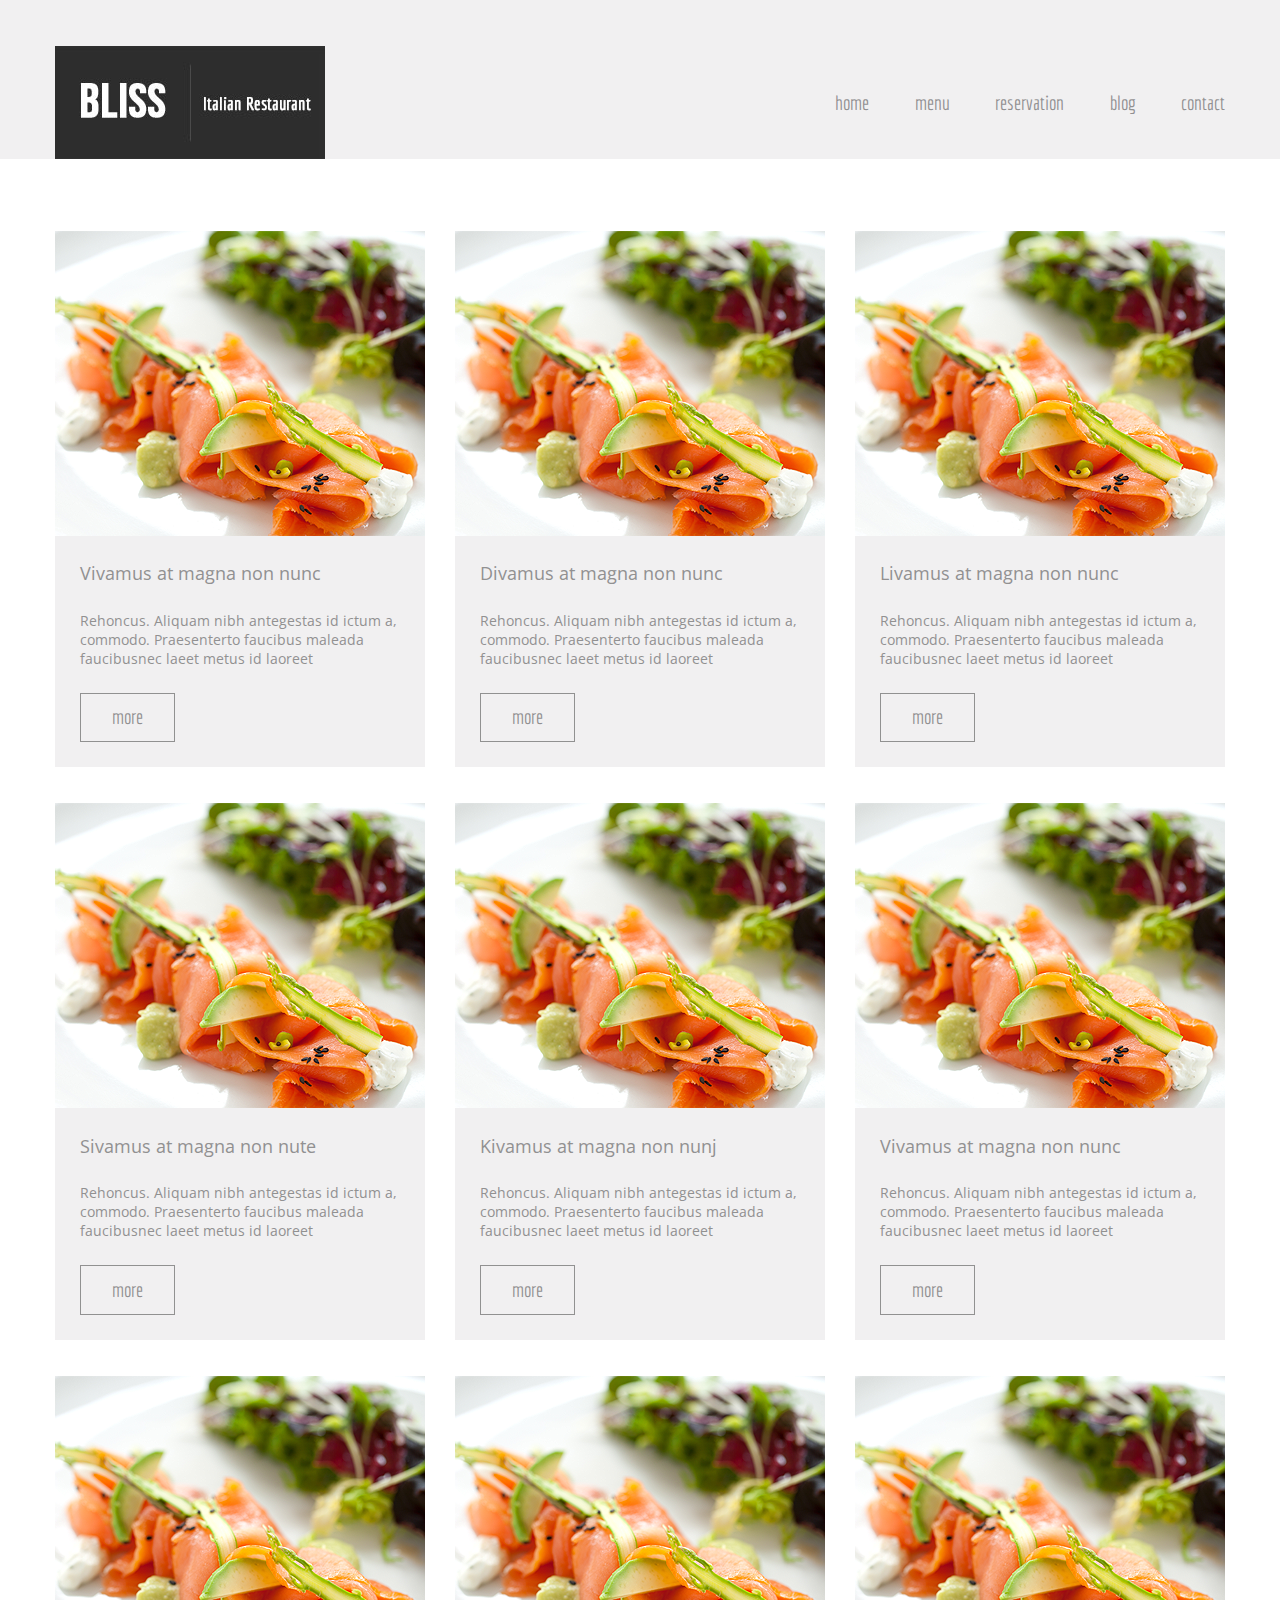
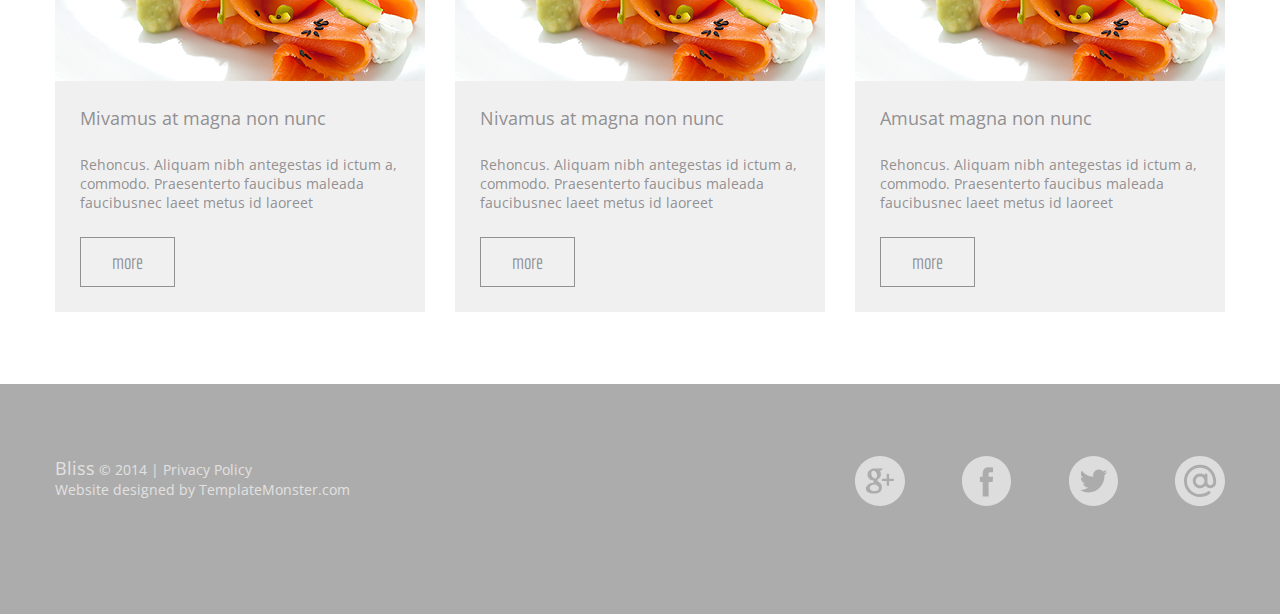
==== menu.html @ d04cbc24 "Add files via upload" ====
<!DOCTYPE html>
<html lang="en">
<head>
	<meta charset="UTF-8">
	<meta name="viewport" content="width=device-width, initial-scale=1">
	<link href="https://fonts.googleapis.com/css?family=Open+Sans" rel="stylesheet">
	<link href="https://fonts.googleapis.com/css?family=Economica" rel="stylesheet">
	<title>Document</title>
	<link rel="stylesheet" href="style/menu.css">

</head>
<body>
    <div class="bg_header">
        <div class="container header-container">
            <a href="" class="logo"><img src="images/logo.jpg" alt="1111" ></a>
            <nav>
                <ul>
                    <li class="menu_bar"><a href="index.html" >home</a></li>
                    <li class="menu_bar"><a href="menu.html">menu</a></li>
                    <li class="menu_bar"><a href="reservation.html">reservation</a></li>
                    <li class="menu_bar"><a href="blog.html">blog</a></li>
                    <li class="menu_bar"><a href="contact.html">contact</a></li>
                </ul>
            </nav>
        </div>
    </div>
    
    <section class="container">
        <div class="dishes">
            <div class="col4"><a href=""><img src="images/service1.png" alt=""></a><h5 class="name_dishes">Vivamus at magna non nunc<p>Rehoncus. Aliquam nibh antegestas id ictum a, commodo. Praesenterto faucibus maleada faucibusnec laeet metus id laoreet </p> <a href="" class="more">more</a></h5></div>
            <div class="col4"><a href=""><img src="images/service1.png" alt=""></a><h5 class="name_dishes">Divamus at magna non nunc<p>Rehoncus. Aliquam nibh antegestas id ictum a, commodo. Praesenterto faucibus maleada faucibusnec laeet metus id laoreet </p> <a href="" class="more">more</a></h5></div>
            <div class="col4"><a href=""><img src="images/service1.png" alt=""></a><h5 class="name_dishes">Livamus at magna non nunc<p>Rehoncus. Aliquam nibh antegestas id ictum a, commodo. Praesenterto faucibus maleada faucibusnec laeet metus id laoreet </p> <a href="" class="more">more</a></h5></div>
            <div class="col4"><a href=""><img src="images/service1.png" alt=""></a><h5 class="name_dishes">Sivamus at magna non nute<p>Rehoncus. Aliquam nibh antegestas id ictum a, commodo. Praesenterto faucibus maleada faucibusnec laeet metus id laoreet </p> <a href="" class="more">more</a></h5></div>
            <div class="col4"><a href=""><img src="images/service1.png" alt=""></a><h5 class="name_dishes">Kivamus at magna non nunj<p>Rehoncus. Aliquam nibh antegestas id ictum a, commodo. Praesenterto faucibus maleada faucibusnec laeet metus id laoreet </p> <a href="" class="more">more</a></h5></div>
            <div class="col4"><a href=""><img src="images/service1.png" alt=""></a><h5 class="name_dishes">Vivamus at magna non nunc<p>Rehoncus. Aliquam nibh antegestas id ictum a, commodo. Praesenterto faucibus maleada faucibusnec laeet metus id laoreet </p> <a href="" class="more">more</a></h5></div>
            <div class="col4"><a href=""><img src="images/service1.png" alt=""></a><h5 class="name_dishes">Mivamus at magna non nunc<p>Rehoncus. Aliquam nibh antegestas id ictum a, commodo. Praesenterto faucibus maleada faucibusnec laeet metus id laoreet </p> <a href="" class="more">more</a></h5></div>
            <div class="col4"><a href=""><img src="images/service1.png" alt=""></a><h5 class="name_dishes">Nivamus at magna non nunc<p>Rehoncus. Aliquam nibh antegestas id ictum a, commodo. Praesenterto faucibus maleada faucibusnec laeet metus id laoreet </p> <a href="" class="more">more</a></h5></div>
            <div class="col4"><a href=""><img src="images/service1.png" alt=""></a><h5 class="name_dishes">Amusat magna non nunc    <p>Rehoncus. Aliquam nibh antegestas id ictum a, commodo. Praesenterto faucibus maleada faucibusnec laeet metus id laoreet </p> <a href="" class="more">more</a></h5></div>
        </div>
    </section>
    
    
    
    
    
    
    
    
    <footer>
        <div class="container row_calendar">
            <div class="col4 footer_info"><span class="big_fsz">Bliss</span> © 2014 | Privacy Policy <br>
            Website designed by TemplateMonster.com
            </div>
            <div class="col4 row_calendar">
                <a href=""><img src="images/google.svg" alt="" class="icons"></a>
                <a href=""><img src="images/facebook.svg" alt="" class="icons"></a>
                <a href=""><img src="images/twitter.svg" alt="" class="icons"></a>
                <a href=""><img src="images/mail.svg" alt="" class="icons"></a>
            </div>
        </div>
    </footer>
---- style/menu.css ----
*{
	padding: 0;
	margin: 0;
	box-sizing: border-box;
}
html{
	font-size: 36px;
}
body{
	font: 0.38rem/1.42 'Open Sans', sans-serif;
	color: #919191;
}
img{
	width: 100%;
	display: block;
	
}
nav{
	width: 33.33%;
}
ul{
	list-style-type: none;
}
p{
    font-size: 0.38rem;
    padding: 0.7rem 0;
}
a{
	text-decoration: none;
	color: #919191;
	font-family: 'Economica', sans-serif;
	font-size: 0.55rem;
	transition: .3s;
}
.menu_bar:hover a{
	color: #5dcc5d;
}

ul{
	display: flex;
	justify-content: space-between;
}

.flex_between{
	display: flex;
	justify-content: space-between;
}
.container{
	width: 100%;
	min-width: 15rem;
	max-width: 32.5rem;
	margin: 0 auto;
}
.col4{
	width: 31.62%;
    margin: 0 0 1rem ;
}




/*header*/
.bg_header{
    background: #f1f0f1;
    margin: 0 auto;
}
header{
	padding-top: 1.13%;
	background-color: #f1f0f1;
}
.header-container{
	background-color: #f1f0f1;
	display: flex;
	justify-content: space-between;
	align-items: center;
	padding-top: 1.285714rem;
}
.logo{
	display: flex;
	align-items: center;
	justify-content: space-around;
	background-color: #2E2D2D;
	color: #FFFFFF;
	width: 23.07%;
}
/*header*/



/*dishes*/
.dishes{
    display: flex;
    justify-content: space-between;
    flex-wrap: wrap;
    padding-top: 2rem;
}
.name_dishes{
    background: #f1f0f1;
    font: 0.5rem 'Open Sans', sans-serif;
    padding: 0.7rem;
}
.more{
	display: flex;
	text-align: center;
	justify-content: center;
	width: 2.638rem;
	padding: 0.27rem 0;
    font: 0.55rem/1.42 Economica, sans-serif;
	border: 0.027rem solid #919191;
	transition: .3s;
}
.more:hover.more{
    color: #ffffff;
	background: #919191;
}
/*dishes*/



/*footer*/
.row_calendar{
    display: flex;
    justify-content: space-between;
}
footer{
    width: 100%;
    padding:  2rem 0;
    margin-top: 1rem;
    background: #adacac;
}
.footer_info{
    color:  #e2e2e2;
}
.big_fsz{
    font: 0.5rem Open Sans, sans-serif;
    color: inherit;
}
.icons{
    width: 1.38rem;
}
.flex{
    display: flex;
}
/*footer*/





@media screen and (max-width:768px){

    .flex_between{
        display: flex;
        flex-direction: column;
        align-items: center;
    }
    
    nav{
        width: 45%;
    }
    .logo{
        width: 35%;
    }
    .col4{
        width: 60%;
        padding-bottom: 1.5rem
    }
    .dishes{
    display: flex;
    justify-content: space-between;
    flex-direction: column;
        align-items: center;
    padding-top: 2rem;
}
    
    
}
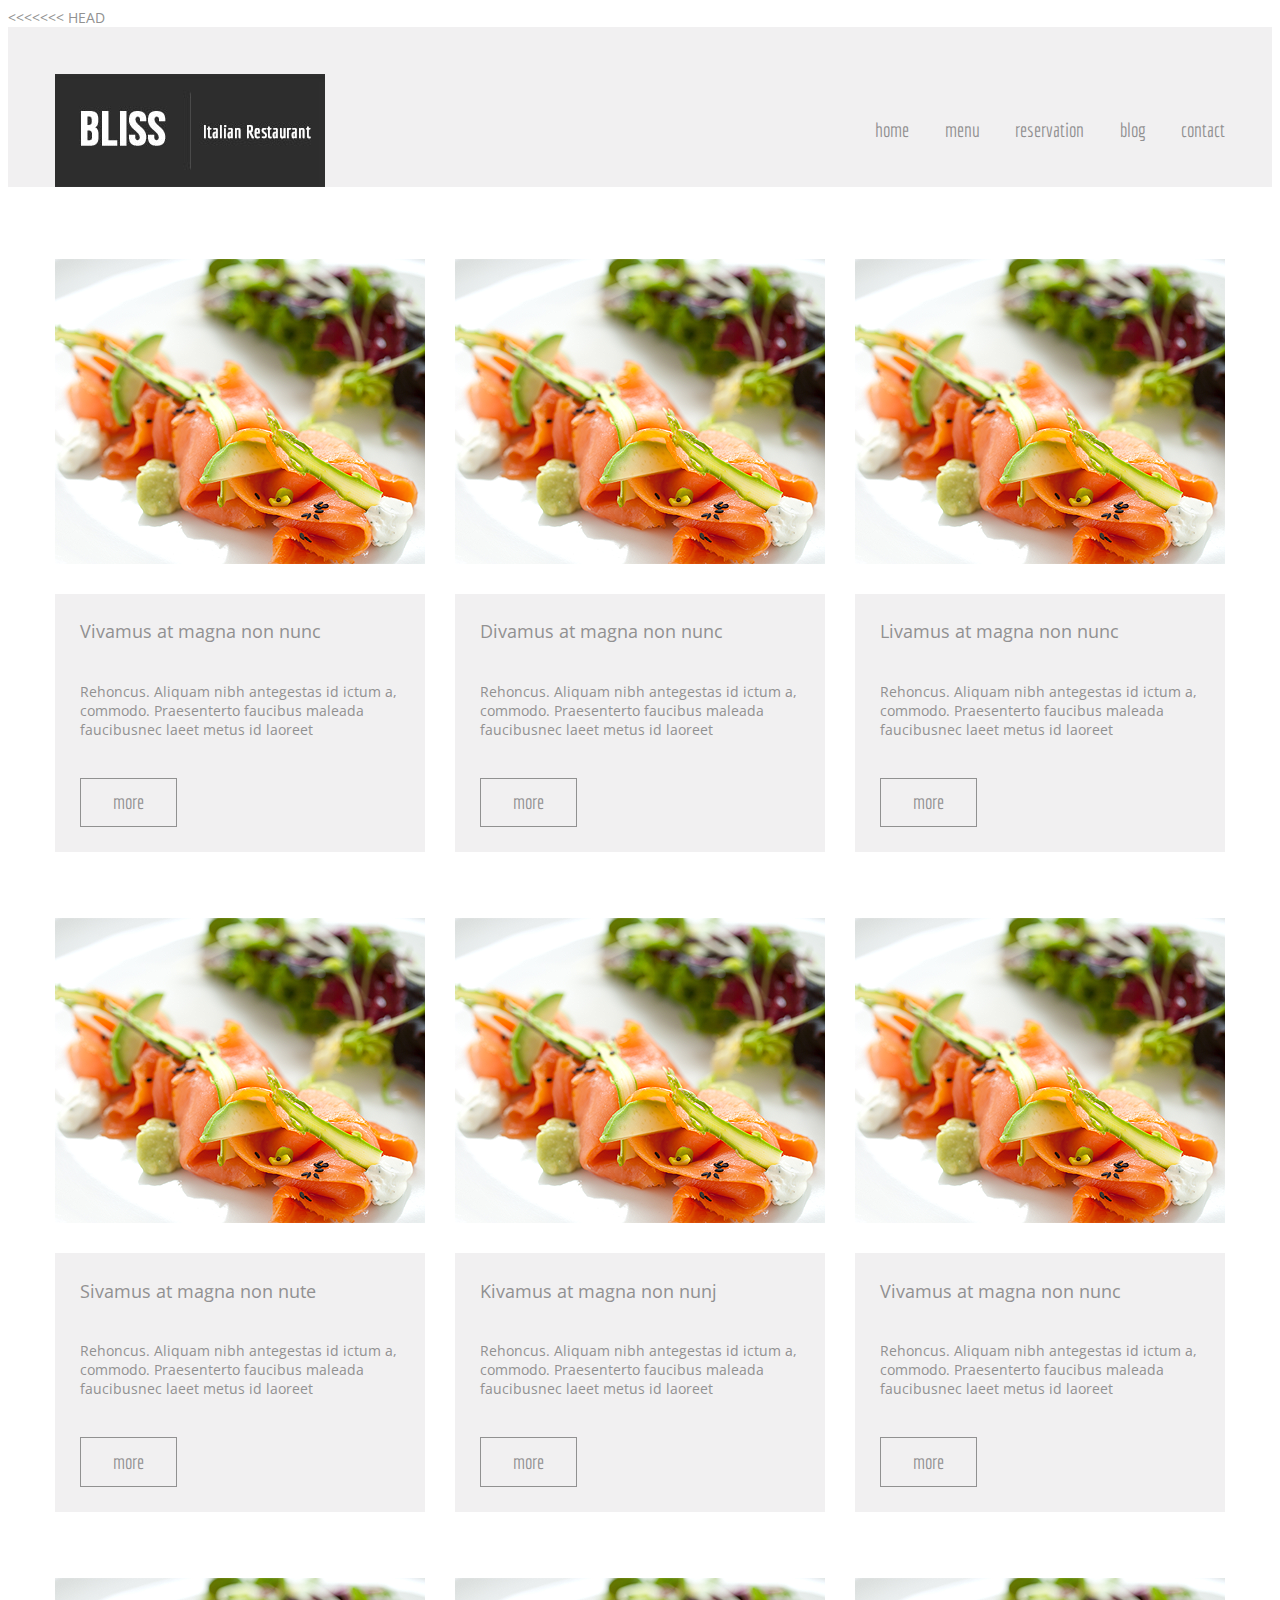
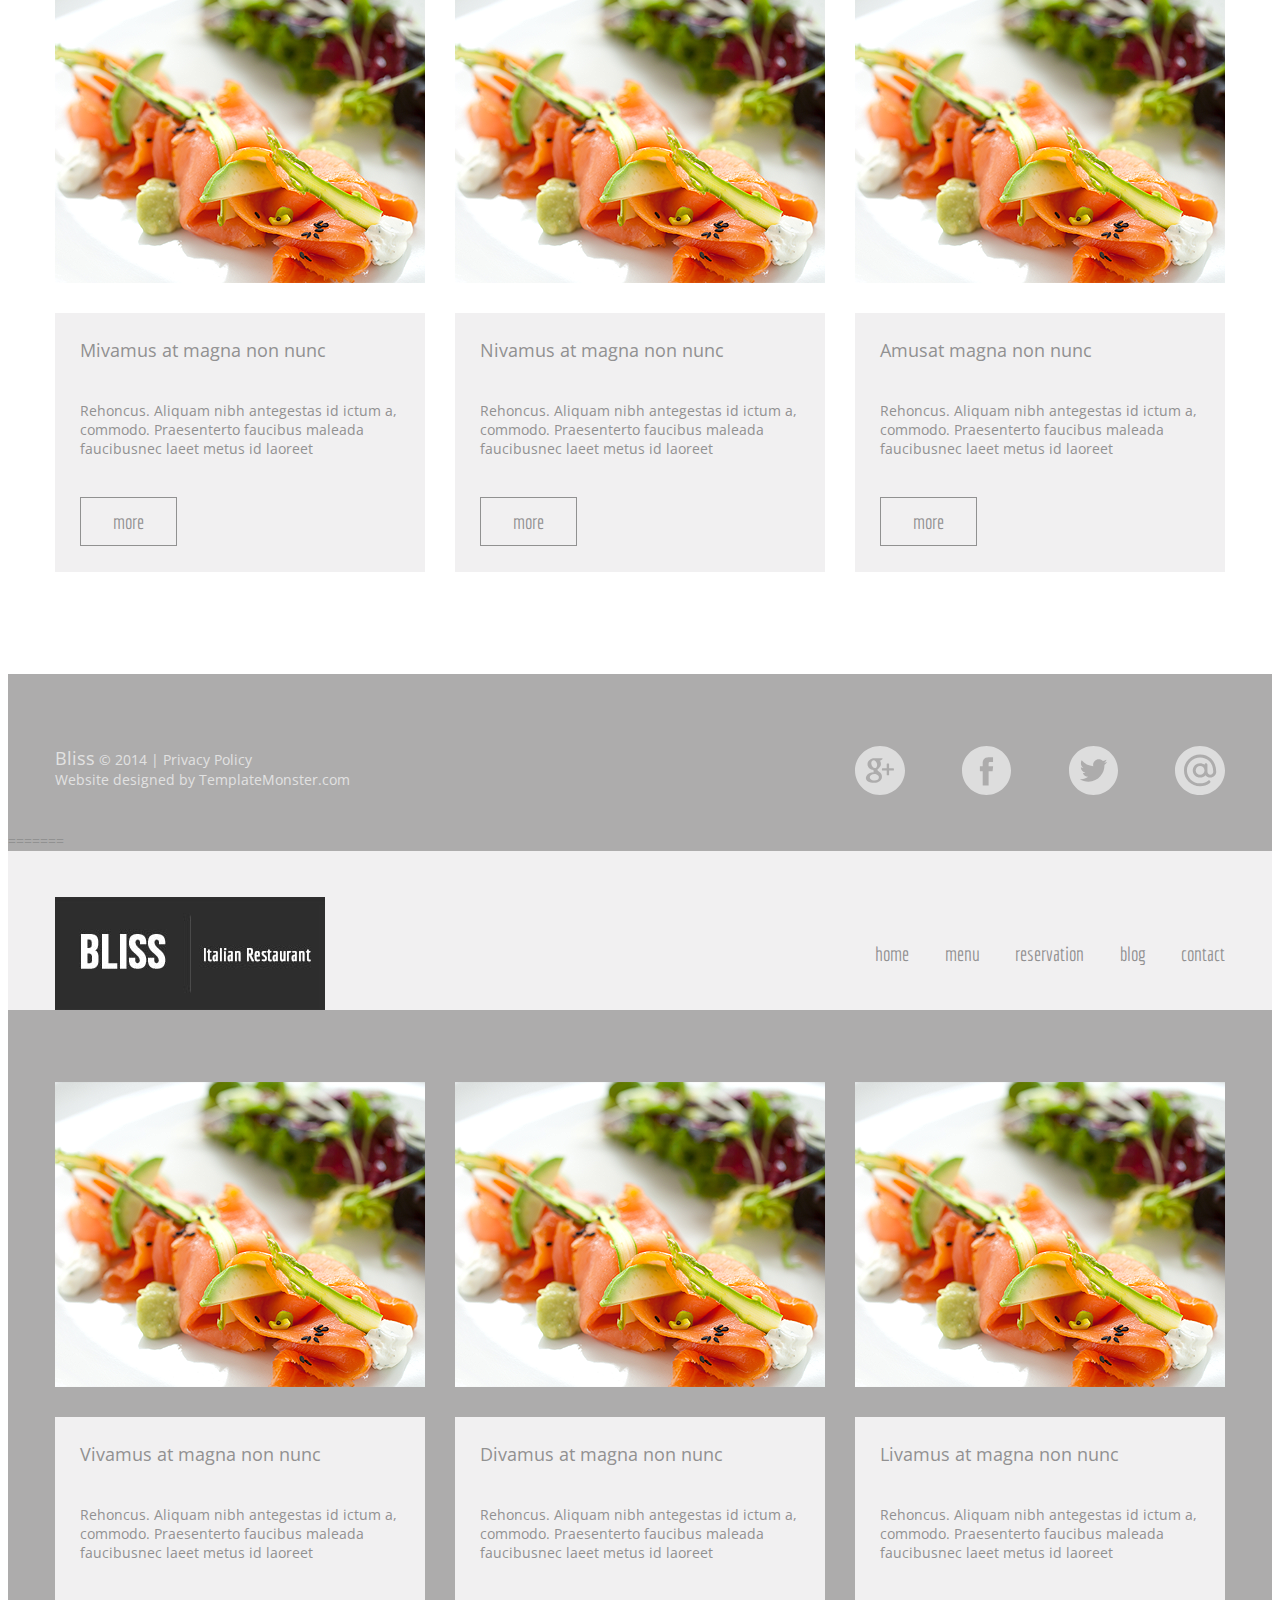
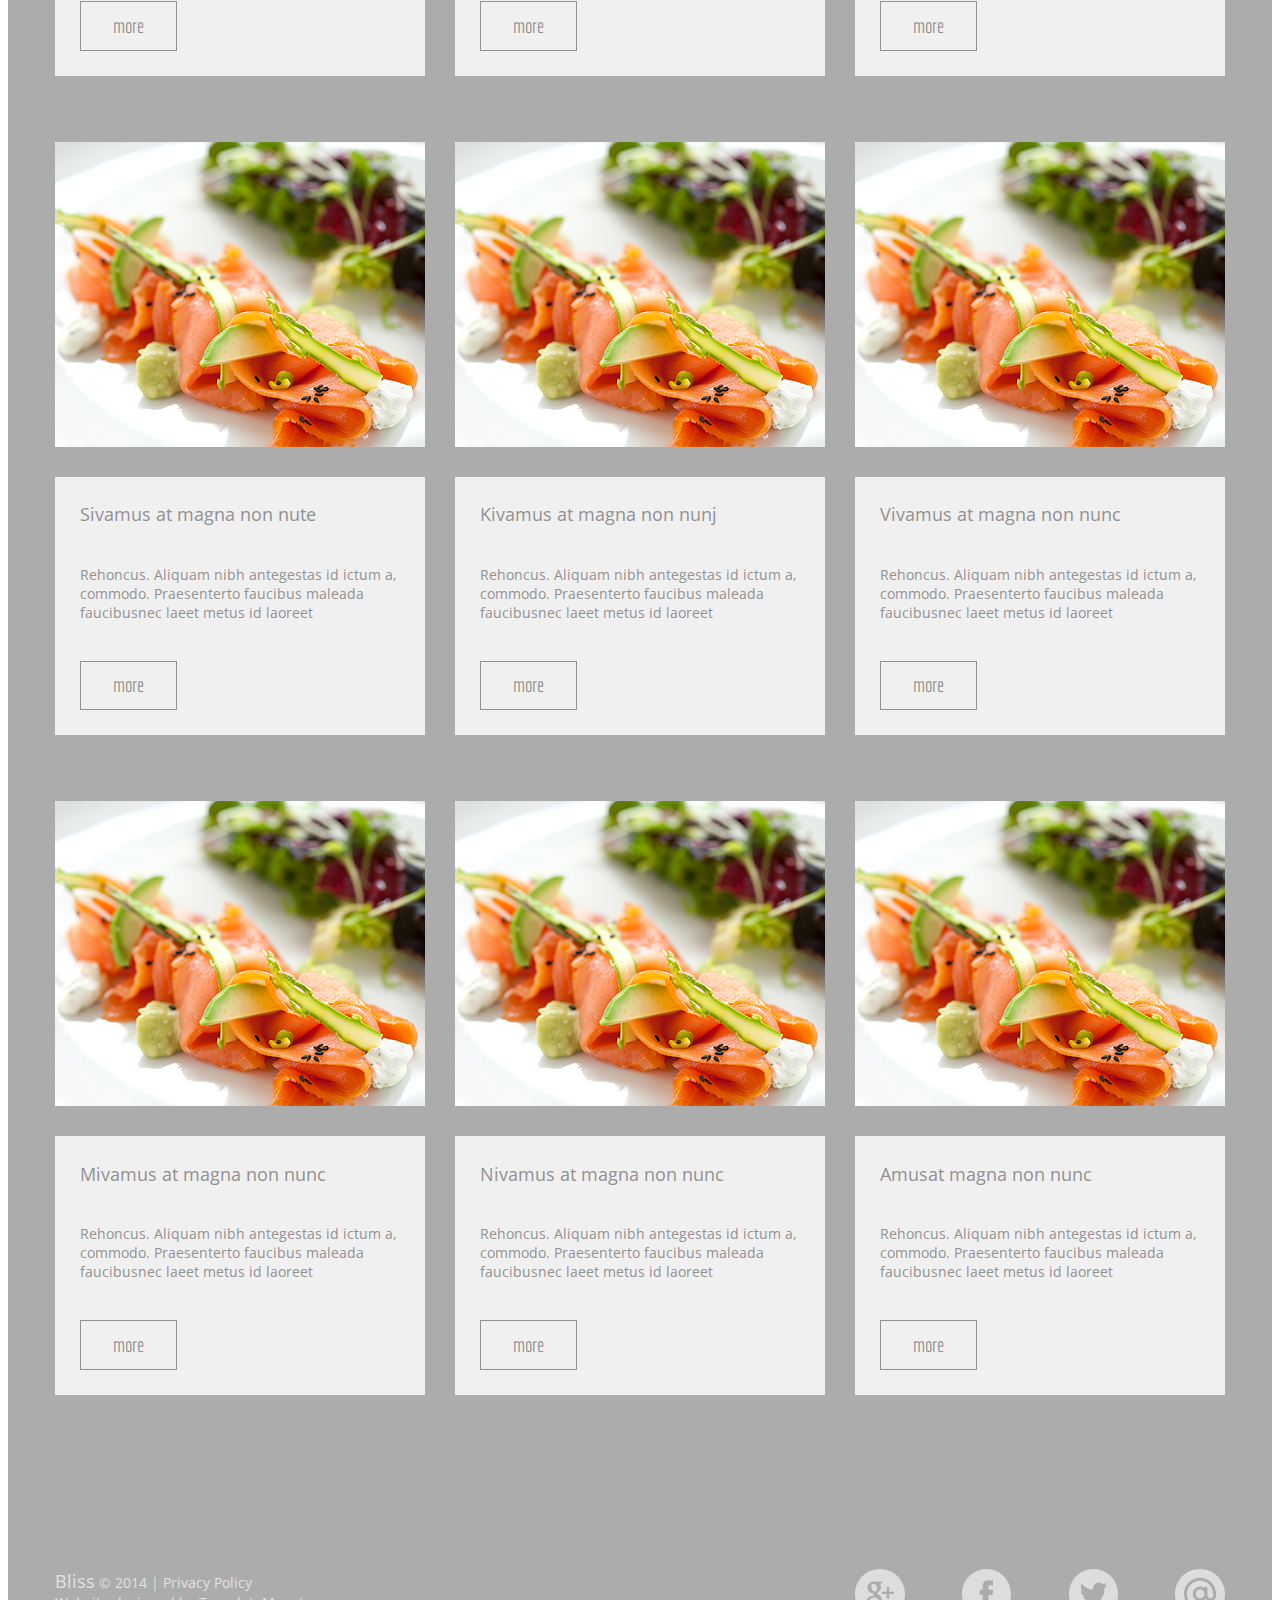
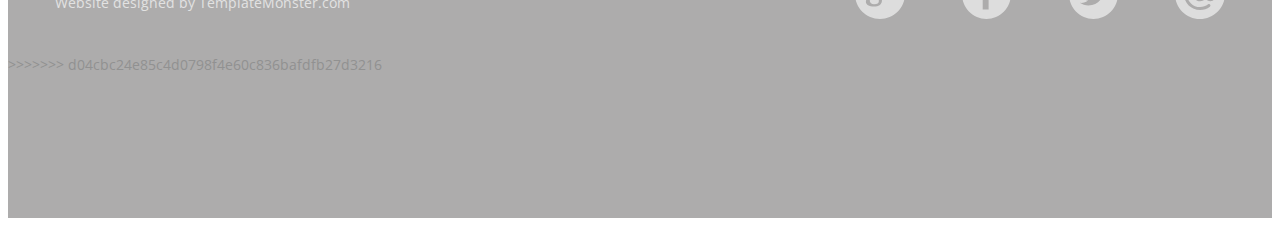
==== commit 050648dd: "Merge branch 'master' of https://github.com/BadFarBread/BadFatBread.github.io" ====
--- a/menu.html
+++ b/menu.html
@@ -1,61 +1,124 @@
-<!DOCTYPE html>
-<html lang="en">
-<head>
-	<meta charset="UTF-8">
-	<meta name="viewport" content="width=device-width, initial-scale=1">
-	<link href="https://fonts.googleapis.com/css?family=Open+Sans" rel="stylesheet">
-	<link href="https://fonts.googleapis.com/css?family=Economica" rel="stylesheet">
-	<title>Document</title>
-	<link rel="stylesheet" href="style/menu.css">
-
-</head>
-<body>
-    <div class="bg_header">
-        <div class="container header-container">
-            <a href="" class="logo"><img src="images/logo.jpg" alt="1111" ></a>
-            <nav>
-                <ul>
-                    <li class="menu_bar"><a href="index.html" >home</a></li>
-                    <li class="menu_bar"><a href="menu.html">menu</a></li>
-                    <li class="menu_bar"><a href="reservation.html">reservation</a></li>
-                    <li class="menu_bar"><a href="blog.html">blog</a></li>
-                    <li class="menu_bar"><a href="contact.html">contact</a></li>
-                </ul>
-            </nav>
-        </div>
-    </div>
-    
-    <section class="container">
-        <div class="dishes">
-            <div class="col4"><a href=""><img src="images/service1.png" alt=""></a><h5 class="name_dishes">Vivamus at magna non nunc<p>Rehoncus. Aliquam nibh antegestas id ictum a, commodo. Praesenterto faucibus maleada faucibusnec laeet metus id laoreet </p> <a href="" class="more">more</a></h5></div>
-            <div class="col4"><a href=""><img src="images/service1.png" alt=""></a><h5 class="name_dishes">Divamus at magna non nunc<p>Rehoncus. Aliquam nibh antegestas id ictum a, commodo. Praesenterto faucibus maleada faucibusnec laeet metus id laoreet </p> <a href="" class="more">more</a></h5></div>
-            <div class="col4"><a href=""><img src="images/service1.png" alt=""></a><h5 class="name_dishes">Livamus at magna non nunc<p>Rehoncus. Aliquam nibh antegestas id ictum a, commodo. Praesenterto faucibus maleada faucibusnec laeet metus id laoreet </p> <a href="" class="more">more</a></h5></div>
-            <div class="col4"><a href=""><img src="images/service1.png" alt=""></a><h5 class="name_dishes">Sivamus at magna non nute<p>Rehoncus. Aliquam nibh antegestas id ictum a, commodo. Praesenterto faucibus maleada faucibusnec laeet metus id laoreet </p> <a href="" class="more">more</a></h5></div>
-            <div class="col4"><a href=""><img src="images/service1.png" alt=""></a><h5 class="name_dishes">Kivamus at magna non nunj<p>Rehoncus. Aliquam nibh antegestas id ictum a, commodo. Praesenterto faucibus maleada faucibusnec laeet metus id laoreet </p> <a href="" class="more">more</a></h5></div>
-            <div class="col4"><a href=""><img src="images/service1.png" alt=""></a><h5 class="name_dishes">Vivamus at magna non nunc<p>Rehoncus. Aliquam nibh antegestas id ictum a, commodo. Praesenterto faucibus maleada faucibusnec laeet metus id laoreet </p> <a href="" class="more">more</a></h5></div>
-            <div class="col4"><a href=""><img src="images/service1.png" alt=""></a><h5 class="name_dishes">Mivamus at magna non nunc<p>Rehoncus. Aliquam nibh antegestas id ictum a, commodo. Praesenterto faucibus maleada faucibusnec laeet metus id laoreet </p> <a href="" class="more">more</a></h5></div>
-            <div class="col4"><a href=""><img src="images/service1.png" alt=""></a><h5 class="name_dishes">Nivamus at magna non nunc<p>Rehoncus. Aliquam nibh antegestas id ictum a, commodo. Praesenterto faucibus maleada faucibusnec laeet metus id laoreet </p> <a href="" class="more">more</a></h5></div>
-            <div class="col4"><a href=""><img src="images/service1.png" alt=""></a><h5 class="name_dishes">Amusat magna non nunc    <p>Rehoncus. Aliquam nibh antegestas id ictum a, commodo. Praesenterto faucibus maleada faucibusnec laeet metus id laoreet </p> <a href="" class="more">more</a></h5></div>
-        </div>
-    </section>
-    
-    
-    
-    
-    
-    
-    
-    
-    <footer>
-        <div class="container row_calendar">
-            <div class="col4 footer_info"><span class="big_fsz">Bliss</span> © 2014 | Privacy Policy <br>
-            Website designed by TemplateMonster.com
-            </div>
-            <div class="col4 row_calendar">
-                <a href=""><img src="images/google.svg" alt="" class="icons"></a>
-                <a href=""><img src="images/facebook.svg" alt="" class="icons"></a>
-                <a href=""><img src="images/twitter.svg" alt="" class="icons"></a>
-                <a href=""><img src="images/mail.svg" alt="" class="icons"></a>
-            </div>
-        </div>
+<<<<<<< HEAD
+<!DOCTYPE html>
+<html lang="en">
+<head>
+	<meta charset="UTF-8">
+	<meta name="viewport" content="width=device-width, initial-scale=1">
+	<link href="https://fonts.googleapis.com/css?family=Open+Sans" rel="stylesheet">
+	<link href="https://fonts.googleapis.com/css?family=Economica" rel="stylesheet">
+	<title>Document</title>
+	<link rel="stylesheet" href="style/menu.css">
+
+</head>
+<body>
+    <div class="bg_header">
+        <div class="container header-container">
+            <a href="" class="logo"><img src="images/logo.jpg" alt="1111" ></a>
+            <nav>
+                <ul>
+                    <li class="menu_bar"><a href="index.html" >home</a></li>
+                    <li class="menu_bar"><a href="menu.html">menu</a></li>
+                    <li class="menu_bar"><a href="reservation.html">reservation</a></li>
+                    <li class="menu_bar"><a href="blog.html">blog</a></li>
+                    <li class="menu_bar"><a href="contact.html">contact</a></li>
+                </ul>
+            </nav>
+        </div>
+    </div>
+    
+    <section class="container">
+        <div class="dishes">
+            <div class="col4"><a href=""><img src="images/service1.png" alt=""></a><h5 class="name_dishes">Vivamus at magna non nunc<p>Rehoncus. Aliquam nibh antegestas id ictum a, commodo. Praesenterto faucibus maleada faucibusnec laeet metus id laoreet </p> <a href="" class="more">more</a></h5></div>
+            <div class="col4"><a href=""><img src="images/service1.png" alt=""></a><h5 class="name_dishes">Divamus at magna non nunc<p>Rehoncus. Aliquam nibh antegestas id ictum a, commodo. Praesenterto faucibus maleada faucibusnec laeet metus id laoreet </p> <a href="" class="more">more</a></h5></div>
+            <div class="col4"><a href=""><img src="images/service1.png" alt=""></a><h5 class="name_dishes">Livamus at magna non nunc<p>Rehoncus. Aliquam nibh antegestas id ictum a, commodo. Praesenterto faucibus maleada faucibusnec laeet metus id laoreet </p> <a href="" class="more">more</a></h5></div>
+            <div class="col4"><a href=""><img src="images/service1.png" alt=""></a><h5 class="name_dishes">Sivamus at magna non nute<p>Rehoncus. Aliquam nibh antegestas id ictum a, commodo. Praesenterto faucibus maleada faucibusnec laeet metus id laoreet </p> <a href="" class="more">more</a></h5></div>
+            <div class="col4"><a href=""><img src="images/service1.png" alt=""></a><h5 class="name_dishes">Kivamus at magna non nunj<p>Rehoncus. Aliquam nibh antegestas id ictum a, commodo. Praesenterto faucibus maleada faucibusnec laeet metus id laoreet </p> <a href="" class="more">more</a></h5></div>
+            <div class="col4"><a href=""><img src="images/service1.png" alt=""></a><h5 class="name_dishes">Vivamus at magna non nunc<p>Rehoncus. Aliquam nibh antegestas id ictum a, commodo. Praesenterto faucibus maleada faucibusnec laeet metus id laoreet </p> <a href="" class="more">more</a></h5></div>
+            <div class="col4"><a href=""><img src="images/service1.png" alt=""></a><h5 class="name_dishes">Mivamus at magna non nunc<p>Rehoncus. Aliquam nibh antegestas id ictum a, commodo. Praesenterto faucibus maleada faucibusnec laeet metus id laoreet </p> <a href="" class="more">more</a></h5></div>
+            <div class="col4"><a href=""><img src="images/service1.png" alt=""></a><h5 class="name_dishes">Nivamus at magna non nunc<p>Rehoncus. Aliquam nibh antegestas id ictum a, commodo. Praesenterto faucibus maleada faucibusnec laeet metus id laoreet </p> <a href="" class="more">more</a></h5></div>
+            <div class="col4"><a href=""><img src="images/service1.png" alt=""></a><h5 class="name_dishes">Amusat magna non nunc    <p>Rehoncus. Aliquam nibh antegestas id ictum a, commodo. Praesenterto faucibus maleada faucibusnec laeet metus id laoreet </p> <a href="" class="more">more</a></h5></div>
+        </div>
+    </section>
+    
+    
+    
+    
+    
+    
+    
+    
+    <footer>
+        <div class="container row_calendar">
+            <div class="col4 footer_info"><span class="big_fsz">Bliss</span> © 2014 | Privacy Policy <br>
+            Website designed by TemplateMonster.com
+            </div>
+            <div class="col4 row_calendar">
+                <a href=""><img src="images/google.svg" alt="" class="icons"></a>
+                <a href=""><img src="images/facebook.svg" alt="" class="icons"></a>
+                <a href=""><img src="images/twitter.svg" alt="" class="icons"></a>
+                <a href=""><img src="images/mail.svg" alt="" class="icons"></a>
+            </div>
+        </div>
+=======
+<!DOCTYPE html>
+<html lang="en">
+<head>
+	<meta charset="UTF-8">
+	<meta name="viewport" content="width=device-width, initial-scale=1">
+	<link href="https://fonts.googleapis.com/css?family=Open+Sans" rel="stylesheet">
+	<link href="https://fonts.googleapis.com/css?family=Economica" rel="stylesheet">
+	<title>Document</title>
+	<link rel="stylesheet" href="style/menu.css">
+
+</head>
+<body>
+    <div class="bg_header">
+        <div class="container header-container">
+            <a href="" class="logo"><img src="images/logo.jpg" alt="1111" ></a>
+            <nav>
+                <ul>
+                    <li class="menu_bar"><a href="index.html" >home</a></li>
+                    <li class="menu_bar"><a href="menu.html">menu</a></li>
+                    <li class="menu_bar"><a href="reservation.html">reservation</a></li>
+                    <li class="menu_bar"><a href="blog.html">blog</a></li>
+                    <li class="menu_bar"><a href="contact.html">contact</a></li>
+                </ul>
+            </nav>
+        </div>
+    </div>
+    
+    <section class="container">
+        <div class="dishes">
+            <div class="col4"><a href=""><img src="images/service1.png" alt=""></a><h5 class="name_dishes">Vivamus at magna non nunc<p>Rehoncus. Aliquam nibh antegestas id ictum a, commodo. Praesenterto faucibus maleada faucibusnec laeet metus id laoreet </p> <a href="" class="more">more</a></h5></div>
+            <div class="col4"><a href=""><img src="images/service1.png" alt=""></a><h5 class="name_dishes">Divamus at magna non nunc<p>Rehoncus. Aliquam nibh antegestas id ictum a, commodo. Praesenterto faucibus maleada faucibusnec laeet metus id laoreet </p> <a href="" class="more">more</a></h5></div>
+            <div class="col4"><a href=""><img src="images/service1.png" alt=""></a><h5 class="name_dishes">Livamus at magna non nunc<p>Rehoncus. Aliquam nibh antegestas id ictum a, commodo. Praesenterto faucibus maleada faucibusnec laeet metus id laoreet </p> <a href="" class="more">more</a></h5></div>
+            <div class="col4"><a href=""><img src="images/service1.png" alt=""></a><h5 class="name_dishes">Sivamus at magna non nute<p>Rehoncus. Aliquam nibh antegestas id ictum a, commodo. Praesenterto faucibus maleada faucibusnec laeet metus id laoreet </p> <a href="" class="more">more</a></h5></div>
+            <div class="col4"><a href=""><img src="images/service1.png" alt=""></a><h5 class="name_dishes">Kivamus at magna non nunj<p>Rehoncus. Aliquam nibh antegestas id ictum a, commodo. Praesenterto faucibus maleada faucibusnec laeet metus id laoreet </p> <a href="" class="more">more</a></h5></div>
+            <div class="col4"><a href=""><img src="images/service1.png" alt=""></a><h5 class="name_dishes">Vivamus at magna non nunc<p>Rehoncus. Aliquam nibh antegestas id ictum a, commodo. Praesenterto faucibus maleada faucibusnec laeet metus id laoreet </p> <a href="" class="more">more</a></h5></div>
+            <div class="col4"><a href=""><img src="images/service1.png" alt=""></a><h5 class="name_dishes">Mivamus at magna non nunc<p>Rehoncus. Aliquam nibh antegestas id ictum a, commodo. Praesenterto faucibus maleada faucibusnec laeet metus id laoreet </p> <a href="" class="more">more</a></h5></div>
+            <div class="col4"><a href=""><img src="images/service1.png" alt=""></a><h5 class="name_dishes">Nivamus at magna non nunc<p>Rehoncus. Aliquam nibh antegestas id ictum a, commodo. Praesenterto faucibus maleada faucibusnec laeet metus id laoreet </p> <a href="" class="more">more</a></h5></div>
+            <div class="col4"><a href=""><img src="images/service1.png" alt=""></a><h5 class="name_dishes">Amusat magna non nunc    <p>Rehoncus. Aliquam nibh antegestas id ictum a, commodo. Praesenterto faucibus maleada faucibusnec laeet metus id laoreet </p> <a href="" class="more">more</a></h5></div>
+        </div>
+    </section>
+    
+    
+    
+    
+    
+    
+    
+    
+    <footer>
+        <div class="container row_calendar">
+            <div class="col4 footer_info"><span class="big_fsz">Bliss</span> © 2014 | Privacy Policy <br>
+            Website designed by TemplateMonster.com
+            </div>
+            <div class="col4 row_calendar">
+                <a href=""><img src="images/google.svg" alt="" class="icons"></a>
+                <a href=""><img src="images/facebook.svg" alt="" class="icons"></a>
+                <a href=""><img src="images/twitter.svg" alt="" class="icons"></a>
+                <a href=""><img src="images/mail.svg" alt="" class="icons"></a>
+            </div>
+        </div>
+>>>>>>> d04cbc24e85c4d0798f4e60c836bafdfb27d3216
     </footer>--- a/style/menu.css
+++ b/style/menu.css
@@ -1,178 +1,359 @@
-*{
-	padding: 0;
-	margin: 0;
-	box-sizing: border-box;
-}
-html{
-	font-size: 36px;
-}
-body{
-	font: 0.38rem/1.42 'Open Sans', sans-serif;
-	color: #919191;
-}
-img{
-	width: 100%;
-	display: block;
-	
-}
-nav{
-	width: 33.33%;
-}
-ul{
-	list-style-type: none;
-}
-p{
-    font-size: 0.38rem;
-    padding: 0.7rem 0;
-}
-a{
-	text-decoration: none;
-	color: #919191;
-	font-family: 'Economica', sans-serif;
-	font-size: 0.55rem;
-	transition: .3s;
-}
-.menu_bar:hover a{
-	color: #5dcc5d;
-}
-
-ul{
-	display: flex;
-	justify-content: space-between;
-}
-
-.flex_between{
-	display: flex;
-	justify-content: space-between;
-}
-.container{
-	width: 100%;
-	min-width: 15rem;
-	max-width: 32.5rem;
-	margin: 0 auto;
-}
-.col4{
-	width: 31.62%;
-    margin: 0 0 1rem ;
-}
-
-
-
-
-/*header*/
-.bg_header{
-    background: #f1f0f1;
-    margin: 0 auto;
-}
-header{
-	padding-top: 1.13%;
-	background-color: #f1f0f1;
-}
-.header-container{
-	background-color: #f1f0f1;
-	display: flex;
-	justify-content: space-between;
-	align-items: center;
-	padding-top: 1.285714rem;
-}
-.logo{
-	display: flex;
-	align-items: center;
-	justify-content: space-around;
-	background-color: #2E2D2D;
-	color: #FFFFFF;
-	width: 23.07%;
-}
-/*header*/
-
-
-
-/*dishes*/
-.dishes{
-    display: flex;
-    justify-content: space-between;
-    flex-wrap: wrap;
-    padding-top: 2rem;
-}
-.name_dishes{
-    background: #f1f0f1;
-    font: 0.5rem 'Open Sans', sans-serif;
-    padding: 0.7rem;
-}
-.more{
-	display: flex;
-	text-align: center;
-	justify-content: center;
-	width: 2.638rem;
-	padding: 0.27rem 0;
-    font: 0.55rem/1.42 Economica, sans-serif;
-	border: 0.027rem solid #919191;
-	transition: .3s;
-}
-.more:hover.more{
-    color: #ffffff;
-	background: #919191;
-}
-/*dishes*/
-
-
-
-/*footer*/
-.row_calendar{
-    display: flex;
-    justify-content: space-between;
-}
-footer{
-    width: 100%;
-    padding:  2rem 0;
-    margin-top: 1rem;
-    background: #adacac;
-}
-.footer_info{
-    color:  #e2e2e2;
-}
-.big_fsz{
-    font: 0.5rem Open Sans, sans-serif;
-    color: inherit;
-}
-.icons{
-    width: 1.38rem;
-}
-.flex{
-    display: flex;
-}
-/*footer*/
-
-
-
-
-
-@media screen and (max-width:768px){
-
-    .flex_between{
-        display: flex;
-        flex-direction: column;
-        align-items: center;
-    }
-    
-    nav{
-        width: 45%;
-    }
-    .logo{
-        width: 35%;
-    }
-    .col4{
-        width: 60%;
-        padding-bottom: 1.5rem
-    }
-    .dishes{
-    display: flex;
-    justify-content: space-between;
-    flex-direction: column;
-        align-items: center;
-    padding-top: 2rem;
-}
-    
-    
-}
-
+<<<<<<< HEAD
+*{
+	padding: 0;
+	margin: 0;
+	box-sizing: border-box;
+}
+html{
+	font-size: 36px;
+}
+body{
+	font: 0.38rem/1.42 'Open Sans', sans-serif;
+	color: #919191;
+}
+img{
+	width: 100%;
+	display: block;
+	
+}
+nav{
+	width: 33.33%;
+}
+ul{
+	list-style-type: none;
+}
+p{
+    font-size: 0.38rem;
+    padding: 0.7rem 0;
+}
+a{
+	text-decoration: none;
+	color: #919191;
+	font-family: 'Economica', sans-serif;
+	font-size: 0.55rem;
+	transition: .3s;
+}
+.menu_bar:hover a{
+	color: #5dcc5d;
+}
+
+ul{
+	display: flex;
+	justify-content: space-between;
+}
+
+.flex_between{
+	display: flex;
+	justify-content: space-between;
+}
+.container{
+	width: 100%;
+	min-width: 15rem;
+	max-width: 32.5rem;
+	margin: 0 auto;
+}
+.col4{
+	width: 31.62%;
+    margin: 0 0 1rem ;
+}
+
+
+
+
+/*header*/
+.bg_header{
+    background: #f1f0f1;
+    margin: 0 auto;
+}
+header{
+	padding-top: 1.13%;
+	background-color: #f1f0f1;
+}
+.header-container{
+	background-color: #f1f0f1;
+	display: flex;
+	justify-content: space-between;
+	align-items: center;
+	padding-top: 1.285714rem;
+}
+.logo{
+	display: flex;
+	align-items: center;
+	justify-content: space-around;
+	background-color: #2E2D2D;
+	color: #FFFFFF;
+	width: 23.07%;
+}
+/*header*/
+
+
+
+/*dishes*/
+.dishes{
+    display: flex;
+    justify-content: space-between;
+    flex-wrap: wrap;
+    padding-top: 2rem;
+}
+.name_dishes{
+    background: #f1f0f1;
+    font: 0.5rem 'Open Sans', sans-serif;
+    padding: 0.7rem;
+}
+.more{
+	display: flex;
+	text-align: center;
+	justify-content: center;
+	width: 2.638rem;
+	padding: 0.27rem 0;
+    font: 0.55rem/1.42 Economica, sans-serif;
+	border: 0.027rem solid #919191;
+	transition: .3s;
+}
+.more:hover.more{
+    color: #ffffff;
+	background: #919191;
+}
+/*dishes*/
+
+
+
+/*footer*/
+.row_calendar{
+    display: flex;
+    justify-content: space-between;
+}
+footer{
+    width: 100%;
+    padding:  2rem 0;
+    margin-top: 1rem;
+    background: #adacac;
+}
+.footer_info{
+    color:  #e2e2e2;
+}
+.big_fsz{
+    font: 0.5rem Open Sans, sans-serif;
+    color: inherit;
+}
+.icons{
+    width: 1.38rem;
+}
+.flex{
+    display: flex;
+}
+/*footer*/
+
+
+
+
+
+@media screen and (max-width:768px){
+
+    .flex_between{
+        display: flex;
+        flex-direction: column;
+        align-items: center;
+    }
+    
+    nav{
+        width: 45%;
+    }
+    .logo{
+        width: 35%;
+    }
+    .col4{
+        width: 60%;
+        padding-bottom: 1.5rem
+    }
+    .dishes{
+    display: flex;
+    justify-content: space-between;
+    flex-direction: column;
+        align-items: center;
+    padding-top: 2rem;
+}
+    
+    
+}
+
+=======
+*{
+	padding: 0;
+	margin: 0;
+	box-sizing: border-box;
+}
+html{
+	font-size: 36px;
+}
+body{
+	font: 0.38rem/1.42 'Open Sans', sans-serif;
+	color: #919191;
+}
+img{
+	width: 100%;
+	display: block;
+	
+}
+nav{
+	width: 33.33%;
+}
+ul{
+	list-style-type: none;
+}
+p{
+    font-size: 0.38rem;
+    padding: 0.7rem 0;
+}
+a{
+	text-decoration: none;
+	color: #919191;
+	font-family: 'Economica', sans-serif;
+	font-size: 0.55rem;
+	transition: .3s;
+}
+.menu_bar:hover a{
+	color: #5dcc5d;
+}
+
+ul{
+	display: flex;
+	justify-content: space-between;
+}
+
+.flex_between{
+	display: flex;
+	justify-content: space-between;
+}
+.container{
+	width: 100%;
+	min-width: 15rem;
+	max-width: 32.5rem;
+	margin: 0 auto;
+}
+.col4{
+	width: 31.62%;
+    margin: 0 0 1rem ;
+}
+
+
+
+
+/*header*/
+.bg_header{
+    background: #f1f0f1;
+    margin: 0 auto;
+}
+header{
+	padding-top: 1.13%;
+	background-color: #f1f0f1;
+}
+.header-container{
+	background-color: #f1f0f1;
+	display: flex;
+	justify-content: space-between;
+	align-items: center;
+	padding-top: 1.285714rem;
+}
+.logo{
+	display: flex;
+	align-items: center;
+	justify-content: space-around;
+	background-color: #2E2D2D;
+	color: #FFFFFF;
+	width: 23.07%;
+}
+/*header*/
+
+
+
+/*dishes*/
+.dishes{
+    display: flex;
+    justify-content: space-between;
+    flex-wrap: wrap;
+    padding-top: 2rem;
+}
+.name_dishes{
+    background: #f1f0f1;
+    font: 0.5rem 'Open Sans', sans-serif;
+    padding: 0.7rem;
+}
+.more{
+	display: flex;
+	text-align: center;
+	justify-content: center;
+	width: 2.638rem;
+	padding: 0.27rem 0;
+    font: 0.55rem/1.42 Economica, sans-serif;
+	border: 0.027rem solid #919191;
+	transition: .3s;
+}
+.more:hover.more{
+    color: #ffffff;
+	background: #919191;
+}
+/*dishes*/
+
+
+
+/*footer*/
+.row_calendar{
+    display: flex;
+    justify-content: space-between;
+}
+footer{
+    width: 100%;
+    padding:  2rem 0;
+    margin-top: 1rem;
+    background: #adacac;
+}
+.footer_info{
+    color:  #e2e2e2;
+}
+.big_fsz{
+    font: 0.5rem Open Sans, sans-serif;
+    color: inherit;
+}
+.icons{
+    width: 1.38rem;
+}
+.flex{
+    display: flex;
+}
+/*footer*/
+
+
+
+
+
+@media screen and (max-width:768px){
+
+    .flex_between{
+        display: flex;
+        flex-direction: column;
+        align-items: center;
+    }
+    
+    nav{
+        width: 45%;
+    }
+    .logo{
+        width: 35%;
+    }
+    .col4{
+        width: 60%;
+        padding-bottom: 1.5rem
+    }
+    .dishes{
+    display: flex;
+    justify-content: space-between;
+    flex-direction: column;
+        align-items: center;
+    padding-top: 2rem;
+}
+    
+    
+}
+
+>>>>>>> d04cbc24e85c4d0798f4e60c836bafdfb27d3216
--- a/style/menu.css
+++ b/style/menu.css
@@ -1,178 +1,359 @@
-*{
-	padding: 0;
-	margin: 0;
-	box-sizing: border-box;
-}
-html{
-	font-size: 36px;
-}
-body{
-	font: 0.38rem/1.42 'Open Sans', sans-serif;
-	color: #919191;
-}
-img{
-	width: 100%;
-	display: block;
-	
-}
-nav{
-	width: 33.33%;
-}
-ul{
-	list-style-type: none;
-}
-p{
-    font-size: 0.38rem;
-    padding: 0.7rem 0;
-}
-a{
-	text-decoration: none;
-	color: #919191;
-	font-family: 'Economica', sans-serif;
-	font-size: 0.55rem;
-	transition: .3s;
-}
-.menu_bar:hover a{
-	color: #5dcc5d;
-}
-
-ul{
-	display: flex;
-	justify-content: space-between;
-}
-
-.flex_between{
-	display: flex;
-	justify-content: space-between;
-}
-.container{
-	width: 100%;
-	min-width: 15rem;
-	max-width: 32.5rem;
-	margin: 0 auto;
-}
-.col4{
-	width: 31.62%;
-    margin: 0 0 1rem ;
-}
-
-
-
-
-/*header*/
-.bg_header{
-    background: #f1f0f1;
-    margin: 0 auto;
-}
-header{
-	padding-top: 1.13%;
-	background-color: #f1f0f1;
-}
-.header-container{
-	background-color: #f1f0f1;
-	display: flex;
-	justify-content: space-between;
-	align-items: center;
-	padding-top: 1.285714rem;
-}
-.logo{
-	display: flex;
-	align-items: center;
-	justify-content: space-around;
-	background-color: #2E2D2D;
-	color: #FFFFFF;
-	width: 23.07%;
-}
-/*header*/
-
-
-
-/*dishes*/
-.dishes{
-    display: flex;
-    justify-content: space-between;
-    flex-wrap: wrap;
-    padding-top: 2rem;
-}
-.name_dishes{
-    background: #f1f0f1;
-    font: 0.5rem 'Open Sans', sans-serif;
-    padding: 0.7rem;
-}
-.more{
-	display: flex;
-	text-align: center;
-	justify-content: center;
-	width: 2.638rem;
-	padding: 0.27rem 0;
-    font: 0.55rem/1.42 Economica, sans-serif;
-	border: 0.027rem solid #919191;
-	transition: .3s;
-}
-.more:hover.more{
-    color: #ffffff;
-	background: #919191;
-}
-/*dishes*/
-
-
-
-/*footer*/
-.row_calendar{
-    display: flex;
-    justify-content: space-between;
-}
-footer{
-    width: 100%;
-    padding:  2rem 0;
-    margin-top: 1rem;
-    background: #adacac;
-}
-.footer_info{
-    color:  #e2e2e2;
-}
-.big_fsz{
-    font: 0.5rem Open Sans, sans-serif;
-    color: inherit;
-}
-.icons{
-    width: 1.38rem;
-}
-.flex{
-    display: flex;
-}
-/*footer*/
-
-
-
-
-
-@media screen and (max-width:768px){
-
-    .flex_between{
-        display: flex;
-        flex-direction: column;
-        align-items: center;
-    }
-    
-    nav{
-        width: 45%;
-    }
-    .logo{
-        width: 35%;
-    }
-    .col4{
-        width: 60%;
-        padding-bottom: 1.5rem
-    }
-    .dishes{
-    display: flex;
-    justify-content: space-between;
-    flex-direction: column;
-        align-items: center;
-    padding-top: 2rem;
-}
-    
-    
-}
-
+<<<<<<< HEAD
+*{
+	padding: 0;
+	margin: 0;
+	box-sizing: border-box;
+}
+html{
+	font-size: 36px;
+}
+body{
+	font: 0.38rem/1.42 'Open Sans', sans-serif;
+	color: #919191;
+}
+img{
+	width: 100%;
+	display: block;
+	
+}
+nav{
+	width: 33.33%;
+}
+ul{
+	list-style-type: none;
+}
+p{
+    font-size: 0.38rem;
+    padding: 0.7rem 0;
+}
+a{
+	text-decoration: none;
+	color: #919191;
+	font-family: 'Economica', sans-serif;
+	font-size: 0.55rem;
+	transition: .3s;
+}
+.menu_bar:hover a{
+	color: #5dcc5d;
+}
+
+ul{
+	display: flex;
+	justify-content: space-between;
+}
+
+.flex_between{
+	display: flex;
+	justify-content: space-between;
+}
+.container{
+	width: 100%;
+	min-width: 15rem;
+	max-width: 32.5rem;
+	margin: 0 auto;
+}
+.col4{
+	width: 31.62%;
+    margin: 0 0 1rem ;
+}
+
+
+
+
+/*header*/
+.bg_header{
+    background: #f1f0f1;
+    margin: 0 auto;
+}
+header{
+	padding-top: 1.13%;
+	background-color: #f1f0f1;
+}
+.header-container{
+	background-color: #f1f0f1;
+	display: flex;
+	justify-content: space-between;
+	align-items: center;
+	padding-top: 1.285714rem;
+}
+.logo{
+	display: flex;
+	align-items: center;
+	justify-content: space-around;
+	background-color: #2E2D2D;
+	color: #FFFFFF;
+	width: 23.07%;
+}
+/*header*/
+
+
+
+/*dishes*/
+.dishes{
+    display: flex;
+    justify-content: space-between;
+    flex-wrap: wrap;
+    padding-top: 2rem;
+}
+.name_dishes{
+    background: #f1f0f1;
+    font: 0.5rem 'Open Sans', sans-serif;
+    padding: 0.7rem;
+}
+.more{
+	display: flex;
+	text-align: center;
+	justify-content: center;
+	width: 2.638rem;
+	padding: 0.27rem 0;
+    font: 0.55rem/1.42 Economica, sans-serif;
+	border: 0.027rem solid #919191;
+	transition: .3s;
+}
+.more:hover.more{
+    color: #ffffff;
+	background: #919191;
+}
+/*dishes*/
+
+
+
+/*footer*/
+.row_calendar{
+    display: flex;
+    justify-content: space-between;
+}
+footer{
+    width: 100%;
+    padding:  2rem 0;
+    margin-top: 1rem;
+    background: #adacac;
+}
+.footer_info{
+    color:  #e2e2e2;
+}
+.big_fsz{
+    font: 0.5rem Open Sans, sans-serif;
+    color: inherit;
+}
+.icons{
+    width: 1.38rem;
+}
+.flex{
+    display: flex;
+}
+/*footer*/
+
+
+
+
+
+@media screen and (max-width:768px){
+
+    .flex_between{
+        display: flex;
+        flex-direction: column;
+        align-items: center;
+    }
+    
+    nav{
+        width: 45%;
+    }
+    .logo{
+        width: 35%;
+    }
+    .col4{
+        width: 60%;
+        padding-bottom: 1.5rem
+    }
+    .dishes{
+    display: flex;
+    justify-content: space-between;
+    flex-direction: column;
+        align-items: center;
+    padding-top: 2rem;
+}
+    
+    
+}
+
+=======
+*{
+	padding: 0;
+	margin: 0;
+	box-sizing: border-box;
+}
+html{
+	font-size: 36px;
+}
+body{
+	font: 0.38rem/1.42 'Open Sans', sans-serif;
+	color: #919191;
+}
+img{
+	width: 100%;
+	display: block;
+	
+}
+nav{
+	width: 33.33%;
+}
+ul{
+	list-style-type: none;
+}
+p{
+    font-size: 0.38rem;
+    padding: 0.7rem 0;
+}
+a{
+	text-decoration: none;
+	color: #919191;
+	font-family: 'Economica', sans-serif;
+	font-size: 0.55rem;
+	transition: .3s;
+}
+.menu_bar:hover a{
+	color: #5dcc5d;
+}
+
+ul{
+	display: flex;
+	justify-content: space-between;
+}
+
+.flex_between{
+	display: flex;
+	justify-content: space-between;
+}
+.container{
+	width: 100%;
+	min-width: 15rem;
+	max-width: 32.5rem;
+	margin: 0 auto;
+}
+.col4{
+	width: 31.62%;
+    margin: 0 0 1rem ;
+}
+
+
+
+
+/*header*/
+.bg_header{
+    background: #f1f0f1;
+    margin: 0 auto;
+}
+header{
+	padding-top: 1.13%;
+	background-color: #f1f0f1;
+}
+.header-container{
+	background-color: #f1f0f1;
+	display: flex;
+	justify-content: space-between;
+	align-items: center;
+	padding-top: 1.285714rem;
+}
+.logo{
+	display: flex;
+	align-items: center;
+	justify-content: space-around;
+	background-color: #2E2D2D;
+	color: #FFFFFF;
+	width: 23.07%;
+}
+/*header*/
+
+
+
+/*dishes*/
+.dishes{
+    display: flex;
+    justify-content: space-between;
+    flex-wrap: wrap;
+    padding-top: 2rem;
+}
+.name_dishes{
+    background: #f1f0f1;
+    font: 0.5rem 'Open Sans', sans-serif;
+    padding: 0.7rem;
+}
+.more{
+	display: flex;
+	text-align: center;
+	justify-content: center;
+	width: 2.638rem;
+	padding: 0.27rem 0;
+    font: 0.55rem/1.42 Economica, sans-serif;
+	border: 0.027rem solid #919191;
+	transition: .3s;
+}
+.more:hover.more{
+    color: #ffffff;
+	background: #919191;
+}
+/*dishes*/
+
+
+
+/*footer*/
+.row_calendar{
+    display: flex;
+    justify-content: space-between;
+}
+footer{
+    width: 100%;
+    padding:  2rem 0;
+    margin-top: 1rem;
+    background: #adacac;
+}
+.footer_info{
+    color:  #e2e2e2;
+}
+.big_fsz{
+    font: 0.5rem Open Sans, sans-serif;
+    color: inherit;
+}
+.icons{
+    width: 1.38rem;
+}
+.flex{
+    display: flex;
+}
+/*footer*/
+
+
+
+
+
+@media screen and (max-width:768px){
+
+    .flex_between{
+        display: flex;
+        flex-direction: column;
+        align-items: center;
+    }
+    
+    nav{
+        width: 45%;
+    }
+    .logo{
+        width: 35%;
+    }
+    .col4{
+        width: 60%;
+        padding-bottom: 1.5rem
+    }
+    .dishes{
+    display: flex;
+    justify-content: space-between;
+    flex-direction: column;
+        align-items: center;
+    padding-top: 2rem;
+}
+    
+    
+}
+
+>>>>>>> d04cbc24e85c4d0798f4e60c836bafdfb27d3216
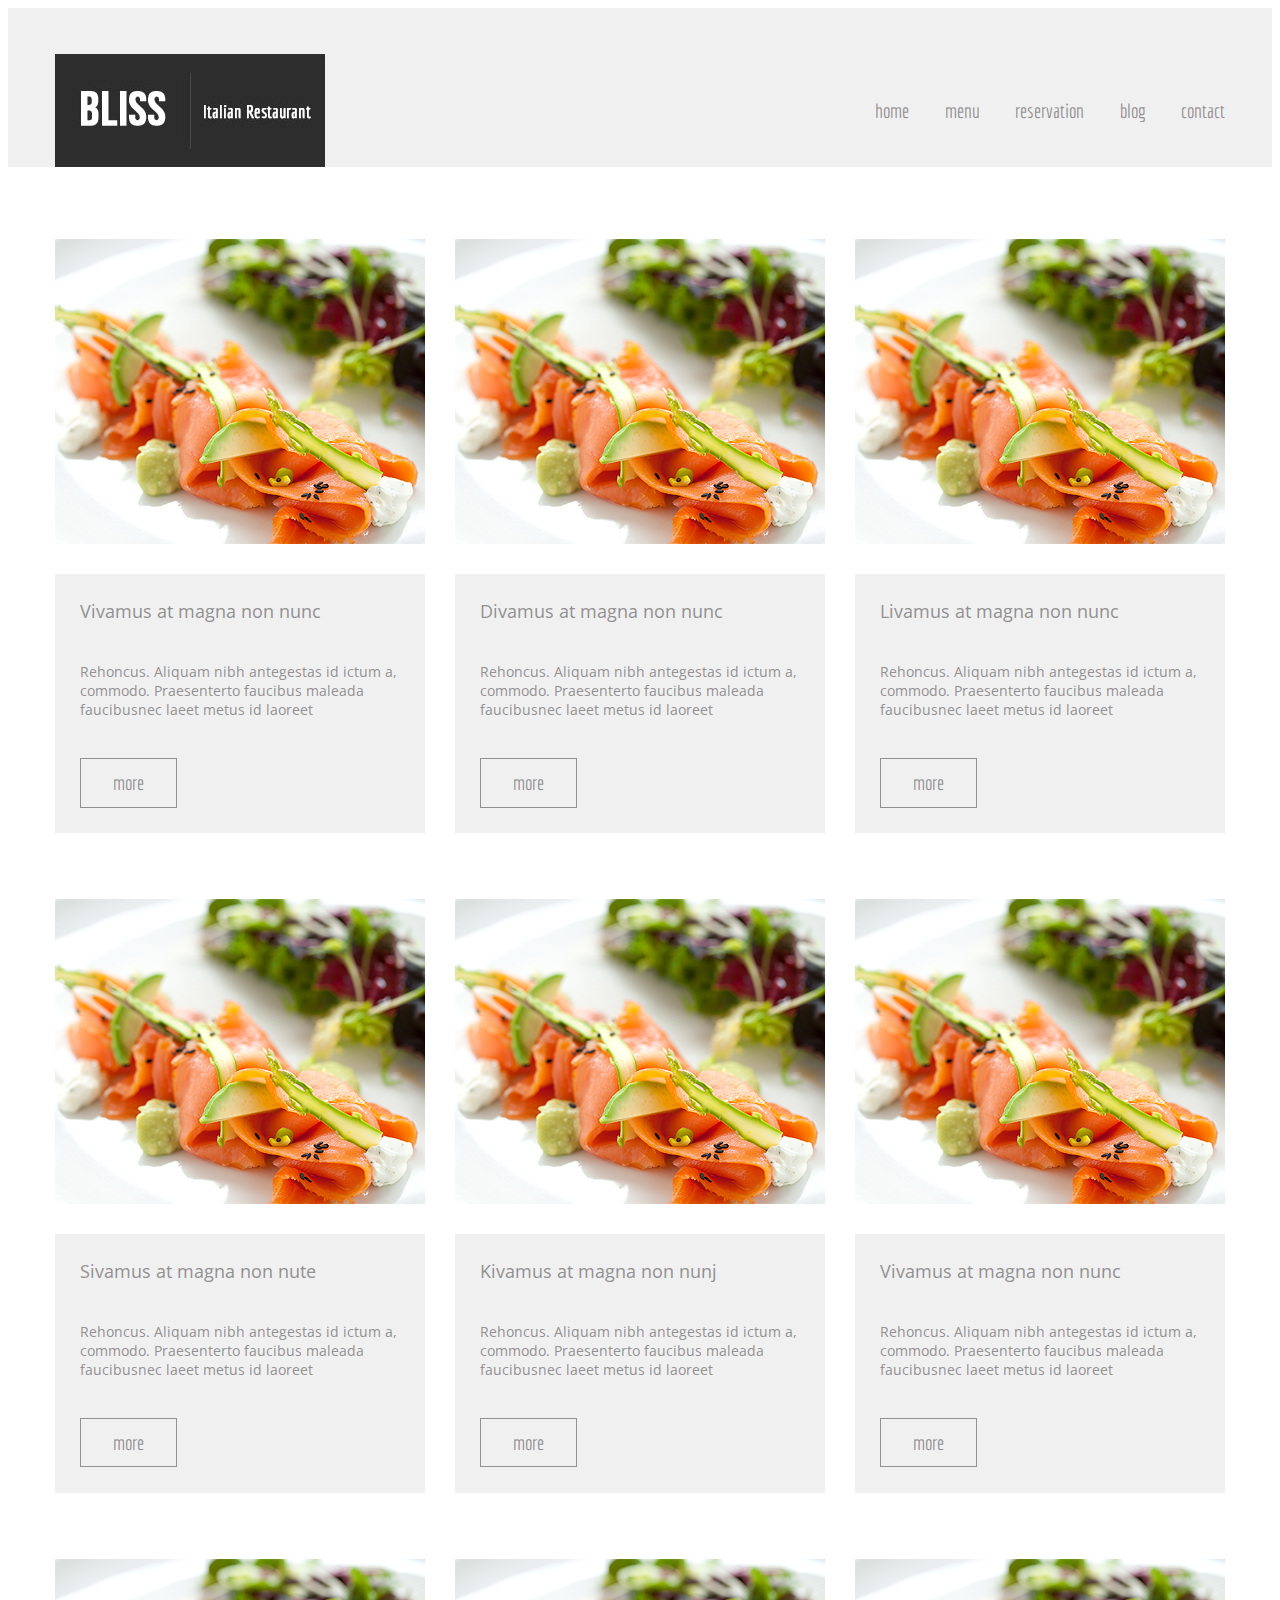
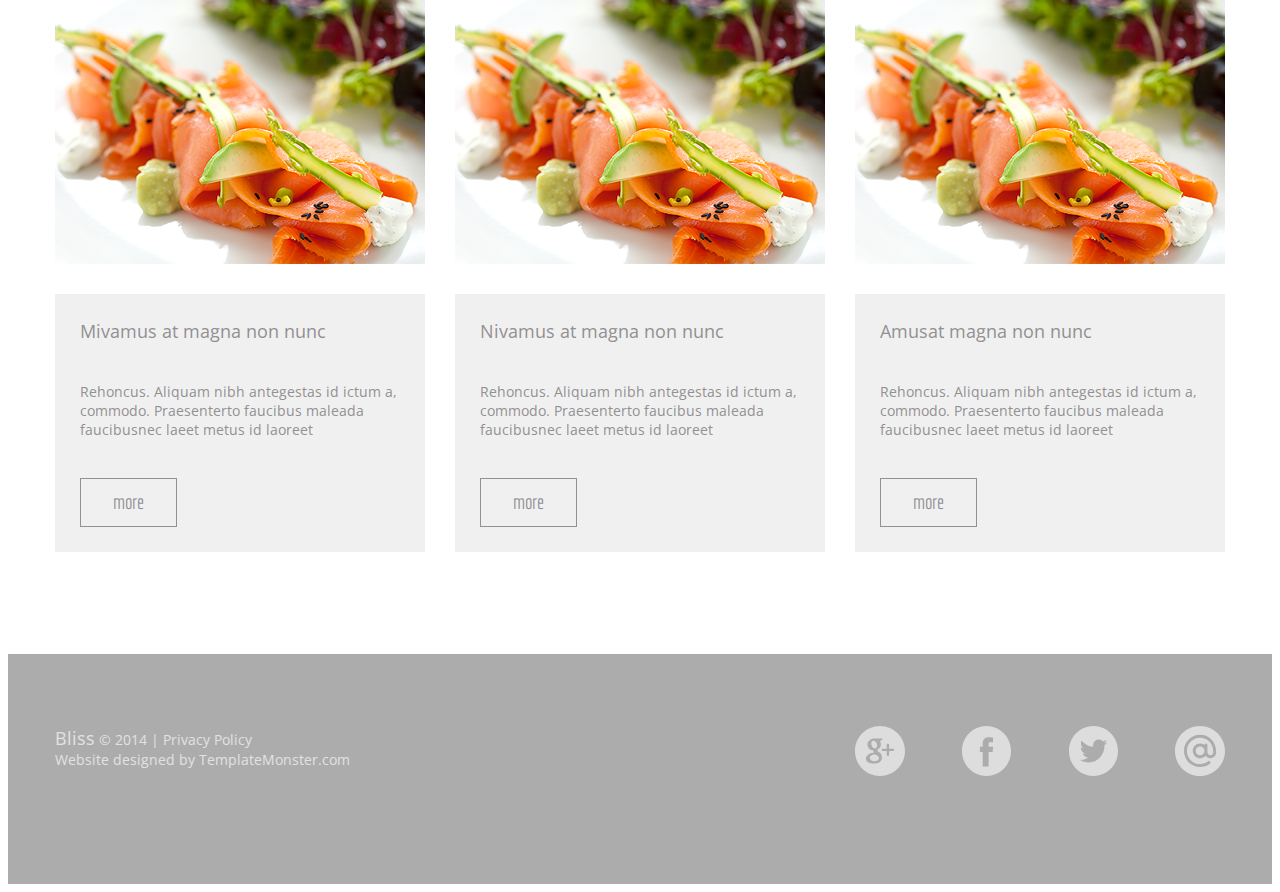
==== commit 77a54e6b: "Add files via upload" ====
--- a/menu.html
+++ b/menu.html
@@ -1,124 +1,61 @@
-<<<<<<< HEAD
-<!DOCTYPE html>
-<html lang="en">
-<head>
-	<meta charset="UTF-8">
-	<meta name="viewport" content="width=device-width, initial-scale=1">
-	<link href="https://fonts.googleapis.com/css?family=Open+Sans" rel="stylesheet">
-	<link href="https://fonts.googleapis.com/css?family=Economica" rel="stylesheet">
-	<title>Document</title>
-	<link rel="stylesheet" href="style/menu.css">
-
-</head>
-<body>
-    <div class="bg_header">
-        <div class="container header-container">
-            <a href="" class="logo"><img src="images/logo.jpg" alt="1111" ></a>
-            <nav>
-                <ul>
-                    <li class="menu_bar"><a href="index.html" >home</a></li>
-                    <li class="menu_bar"><a href="menu.html">menu</a></li>
-                    <li class="menu_bar"><a href="reservation.html">reservation</a></li>
-                    <li class="menu_bar"><a href="blog.html">blog</a></li>
-                    <li class="menu_bar"><a href="contact.html">contact</a></li>
-                </ul>
-            </nav>
-        </div>
-    </div>
-    
-    <section class="container">
-        <div class="dishes">
-            <div class="col4"><a href=""><img src="images/service1.png" alt=""></a><h5 class="name_dishes">Vivamus at magna non nunc<p>Rehoncus. Aliquam nibh antegestas id ictum a, commodo. Praesenterto faucibus maleada faucibusnec laeet metus id laoreet </p> <a href="" class="more">more</a></h5></div>
-            <div class="col4"><a href=""><img src="images/service1.png" alt=""></a><h5 class="name_dishes">Divamus at magna non nunc<p>Rehoncus. Aliquam nibh antegestas id ictum a, commodo. Praesenterto faucibus maleada faucibusnec laeet metus id laoreet </p> <a href="" class="more">more</a></h5></div>
-            <div class="col4"><a href=""><img src="images/service1.png" alt=""></a><h5 class="name_dishes">Livamus at magna non nunc<p>Rehoncus. Aliquam nibh antegestas id ictum a, commodo. Praesenterto faucibus maleada faucibusnec laeet metus id laoreet </p> <a href="" class="more">more</a></h5></div>
-            <div class="col4"><a href=""><img src="images/service1.png" alt=""></a><h5 class="name_dishes">Sivamus at magna non nute<p>Rehoncus. Aliquam nibh antegestas id ictum a, commodo. Praesenterto faucibus maleada faucibusnec laeet metus id laoreet </p> <a href="" class="more">more</a></h5></div>
-            <div class="col4"><a href=""><img src="images/service1.png" alt=""></a><h5 class="name_dishes">Kivamus at magna non nunj<p>Rehoncus. Aliquam nibh antegestas id ictum a, commodo. Praesenterto faucibus maleada faucibusnec laeet metus id laoreet </p> <a href="" class="more">more</a></h5></div>
-            <div class="col4"><a href=""><img src="images/service1.png" alt=""></a><h5 class="name_dishes">Vivamus at magna non nunc<p>Rehoncus. Aliquam nibh antegestas id ictum a, commodo. Praesenterto faucibus maleada faucibusnec laeet metus id laoreet </p> <a href="" class="more">more</a></h5></div>
-            <div class="col4"><a href=""><img src="images/service1.png" alt=""></a><h5 class="name_dishes">Mivamus at magna non nunc<p>Rehoncus. Aliquam nibh antegestas id ictum a, commodo. Praesenterto faucibus maleada faucibusnec laeet metus id laoreet </p> <a href="" class="more">more</a></h5></div>
-            <div class="col4"><a href=""><img src="images/service1.png" alt=""></a><h5 class="name_dishes">Nivamus at magna non nunc<p>Rehoncus. Aliquam nibh antegestas id ictum a, commodo. Praesenterto faucibus maleada faucibusnec laeet metus id laoreet </p> <a href="" class="more">more</a></h5></div>
-            <div class="col4"><a href=""><img src="images/service1.png" alt=""></a><h5 class="name_dishes">Amusat magna non nunc    <p>Rehoncus. Aliquam nibh antegestas id ictum a, commodo. Praesenterto faucibus maleada faucibusnec laeet metus id laoreet </p> <a href="" class="more">more</a></h5></div>
-        </div>
-    </section>
-    
-    
-    
-    
-    
-    
-    
-    
-    <footer>
-        <div class="container row_calendar">
-            <div class="col4 footer_info"><span class="big_fsz">Bliss</span> © 2014 | Privacy Policy <br>
-            Website designed by TemplateMonster.com
-            </div>
-            <div class="col4 row_calendar">
-                <a href=""><img src="images/google.svg" alt="" class="icons"></a>
-                <a href=""><img src="images/facebook.svg" alt="" class="icons"></a>
-                <a href=""><img src="images/twitter.svg" alt="" class="icons"></a>
-                <a href=""><img src="images/mail.svg" alt="" class="icons"></a>
-            </div>
-        </div>
-=======
-<!DOCTYPE html>
-<html lang="en">
-<head>
-	<meta charset="UTF-8">
-	<meta name="viewport" content="width=device-width, initial-scale=1">
-	<link href="https://fonts.googleapis.com/css?family=Open+Sans" rel="stylesheet">
-	<link href="https://fonts.googleapis.com/css?family=Economica" rel="stylesheet">
-	<title>Document</title>
-	<link rel="stylesheet" href="style/menu.css">
-
-</head>
-<body>
-    <div class="bg_header">
-        <div class="container header-container">
-            <a href="" class="logo"><img src="images/logo.jpg" alt="1111" ></a>
-            <nav>
-                <ul>
-                    <li class="menu_bar"><a href="index.html" >home</a></li>
-                    <li class="menu_bar"><a href="menu.html">menu</a></li>
-                    <li class="menu_bar"><a href="reservation.html">reservation</a></li>
-                    <li class="menu_bar"><a href="blog.html">blog</a></li>
-                    <li class="menu_bar"><a href="contact.html">contact</a></li>
-                </ul>
-            </nav>
-        </div>
-    </div>
-    
-    <section class="container">
-        <div class="dishes">
-            <div class="col4"><a href=""><img src="images/service1.png" alt=""></a><h5 class="name_dishes">Vivamus at magna non nunc<p>Rehoncus. Aliquam nibh antegestas id ictum a, commodo. Praesenterto faucibus maleada faucibusnec laeet metus id laoreet </p> <a href="" class="more">more</a></h5></div>
-            <div class="col4"><a href=""><img src="images/service1.png" alt=""></a><h5 class="name_dishes">Divamus at magna non nunc<p>Rehoncus. Aliquam nibh antegestas id ictum a, commodo. Praesenterto faucibus maleada faucibusnec laeet metus id laoreet </p> <a href="" class="more">more</a></h5></div>
-            <div class="col4"><a href=""><img src="images/service1.png" alt=""></a><h5 class="name_dishes">Livamus at magna non nunc<p>Rehoncus. Aliquam nibh antegestas id ictum a, commodo. Praesenterto faucibus maleada faucibusnec laeet metus id laoreet </p> <a href="" class="more">more</a></h5></div>
-            <div class="col4"><a href=""><img src="images/service1.png" alt=""></a><h5 class="name_dishes">Sivamus at magna non nute<p>Rehoncus. Aliquam nibh antegestas id ictum a, commodo. Praesenterto faucibus maleada faucibusnec laeet metus id laoreet </p> <a href="" class="more">more</a></h5></div>
-            <div class="col4"><a href=""><img src="images/service1.png" alt=""></a><h5 class="name_dishes">Kivamus at magna non nunj<p>Rehoncus. Aliquam nibh antegestas id ictum a, commodo. Praesenterto faucibus maleada faucibusnec laeet metus id laoreet </p> <a href="" class="more">more</a></h5></div>
-            <div class="col4"><a href=""><img src="images/service1.png" alt=""></a><h5 class="name_dishes">Vivamus at magna non nunc<p>Rehoncus. Aliquam nibh antegestas id ictum a, commodo. Praesenterto faucibus maleada faucibusnec laeet metus id laoreet </p> <a href="" class="more">more</a></h5></div>
-            <div class="col4"><a href=""><img src="images/service1.png" alt=""></a><h5 class="name_dishes">Mivamus at magna non nunc<p>Rehoncus. Aliquam nibh antegestas id ictum a, commodo. Praesenterto faucibus maleada faucibusnec laeet metus id laoreet </p> <a href="" class="more">more</a></h5></div>
-            <div class="col4"><a href=""><img src="images/service1.png" alt=""></a><h5 class="name_dishes">Nivamus at magna non nunc<p>Rehoncus. Aliquam nibh antegestas id ictum a, commodo. Praesenterto faucibus maleada faucibusnec laeet metus id laoreet </p> <a href="" class="more">more</a></h5></div>
-            <div class="col4"><a href=""><img src="images/service1.png" alt=""></a><h5 class="name_dishes">Amusat magna non nunc    <p>Rehoncus. Aliquam nibh antegestas id ictum a, commodo. Praesenterto faucibus maleada faucibusnec laeet metus id laoreet </p> <a href="" class="more">more</a></h5></div>
-        </div>
-    </section>
-    
-    
-    
-    
-    
-    
-    
-    
-    <footer>
-        <div class="container row_calendar">
-            <div class="col4 footer_info"><span class="big_fsz">Bliss</span> © 2014 | Privacy Policy <br>
-            Website designed by TemplateMonster.com
-            </div>
-            <div class="col4 row_calendar">
-                <a href=""><img src="images/google.svg" alt="" class="icons"></a>
-                <a href=""><img src="images/facebook.svg" alt="" class="icons"></a>
-                <a href=""><img src="images/twitter.svg" alt="" class="icons"></a>
-                <a href=""><img src="images/mail.svg" alt="" class="icons"></a>
-            </div>
-        </div>
->>>>>>> d04cbc24e85c4d0798f4e60c836bafdfb27d3216
+<!DOCTYPE html>
+<html lang="en">
+<head>
+	<meta charset="UTF-8">
+	<meta name="viewport" content="width=device-width, initial-scale=1">
+	<link href="https://fonts.googleapis.com/css?family=Open+Sans" rel="stylesheet">
+	<link href="https://fonts.googleapis.com/css?family=Economica" rel="stylesheet">
+	<title>Document</title>
+	<link rel="stylesheet" href="style/menu.css">
+
+</head>
+<body>
+    <div class="bg_header">
+        <div class="container header-container">
+            <a href="" class="logo"><img src="images/logo.jpg" alt="1111" ></a>
+            <nav>
+                <ul>
+                    <li class="menu_bar"><a href="index.html" >home</a></li>
+                    <li class="menu_bar"><a href="menu.html">menu</a></li>
+                    <li class="menu_bar"><a href="reservation.html">reservation</a></li>
+                    <li class="menu_bar"><a href="blog.html">blog</a></li>
+                    <li class="menu_bar"><a href="contact.html">contact</a></li>
+                </ul>
+            </nav>
+        </div>
+    </div>
+    
+    <section class="container">
+        <div class="dishes">
+            <div class="col4 padding_bottom"><a href=""><img src="images/service1.png" alt=""></a><h5 class="name_dishes">Vivamus at magna non nunc<p>Rehoncus. Aliquam nibh antegestas id ictum a, commodo. Praesenterto faucibus maleada faucibusnec laeet metus id laoreet </p> <a href="" class="more">more</a></h5></div>
+            <div class="col4 padding_bottom"><a href=""><img src="images/service1.png" alt=""></a><h5 class="name_dishes">Divamus at magna non nunc<p>Rehoncus. Aliquam nibh antegestas id ictum a, commodo. Praesenterto faucibus maleada faucibusnec laeet metus id laoreet </p> <a href="" class="more">more</a></h5></div>
+            <div class="col4 padding_bottom"><a href=""><img src="images/service1.png" alt=""></a><h5 class="name_dishes">Livamus at magna non nunc<p>Rehoncus. Aliquam nibh antegestas id ictum a, commodo. Praesenterto faucibus maleada faucibusnec laeet metus id laoreet </p> <a href="" class="more">more</a></h5></div>
+            <div class="col4 padding_bottom"><a href=""><img src="images/service1.png" alt=""></a><h5 class="name_dishes">Sivamus at magna non nute<p>Rehoncus. Aliquam nibh antegestas id ictum a, commodo. Praesenterto faucibus maleada faucibusnec laeet metus id laoreet </p> <a href="" class="more">more</a></h5></div>
+            <div class="col4 padding_bottom"><a href=""><img src="images/service1.png" alt=""></a><h5 class="name_dishes">Kivamus at magna non nunj<p>Rehoncus. Aliquam nibh antegestas id ictum a, commodo. Praesenterto faucibus maleada faucibusnec laeet metus id laoreet </p> <a href="" class="more">more</a></h5></div>
+            <div class="col4 padding_bottom"><a href=""><img src="images/service1.png" alt=""></a><h5 class="name_dishes">Vivamus at magna non nunc<p>Rehoncus. Aliquam nibh antegestas id ictum a, commodo. Praesenterto faucibus maleada faucibusnec laeet metus id laoreet </p> <a href="" class="more">more</a></h5></div>
+            <div class="col4 padding_bottom"><a href=""><img src="images/service1.png" alt=""></a><h5 class="name_dishes">Mivamus at magna non nunc<p>Rehoncus. Aliquam nibh antegestas id ictum a, commodo. Praesenterto faucibus maleada faucibusnec laeet metus id laoreet </p> <a href="" class="more">more</a></h5></div>
+            <div class="col4 padding_bottom"><a href=""><img src="images/service1.png" alt=""></a><h5 class="name_dishes">Nivamus at magna non nunc<p>Rehoncus. Aliquam nibh antegestas id ictum a, commodo. Praesenterto faucibus maleada faucibusnec laeet metus id laoreet </p> <a href="" class="more">more</a></h5></div>
+            <div class="col4 padding_bottom"><a href=""><img src="images/service1.png" alt=""></a><h5 class="name_dishes">Amusat magna non nunc    <p>Rehoncus. Aliquam nibh antegestas id ictum a, commodo. Praesenterto faucibus maleada faucibusnec laeet metus id laoreet </p> <a href="" class="more">more</a></h5></div>
+        </div>
+    </section>
+    
+    
+    
+    
+    
+    
+    
+    
+    <footer>
+        <div class="container row_calendar">
+            <div class="col4 footer_info"><span class="big_fsz">Bliss</span> © 2014 | Privacy Policy <br>
+            Website designed by TemplateMonster.com
+            </div>
+            <div class="col4 row_calendar">
+                <a href=""><img src="images/google.svg" alt="" class="icons"></a>
+                <a href=""><img src="images/facebook.svg" alt="" class="icons"></a>
+                <a href=""><img src="images/twitter.svg" alt="" class="icons"></a>
+                <a href=""><img src="images/mail.svg" alt="" class="icons"></a>
+            </div>
+        </div>
     </footer>